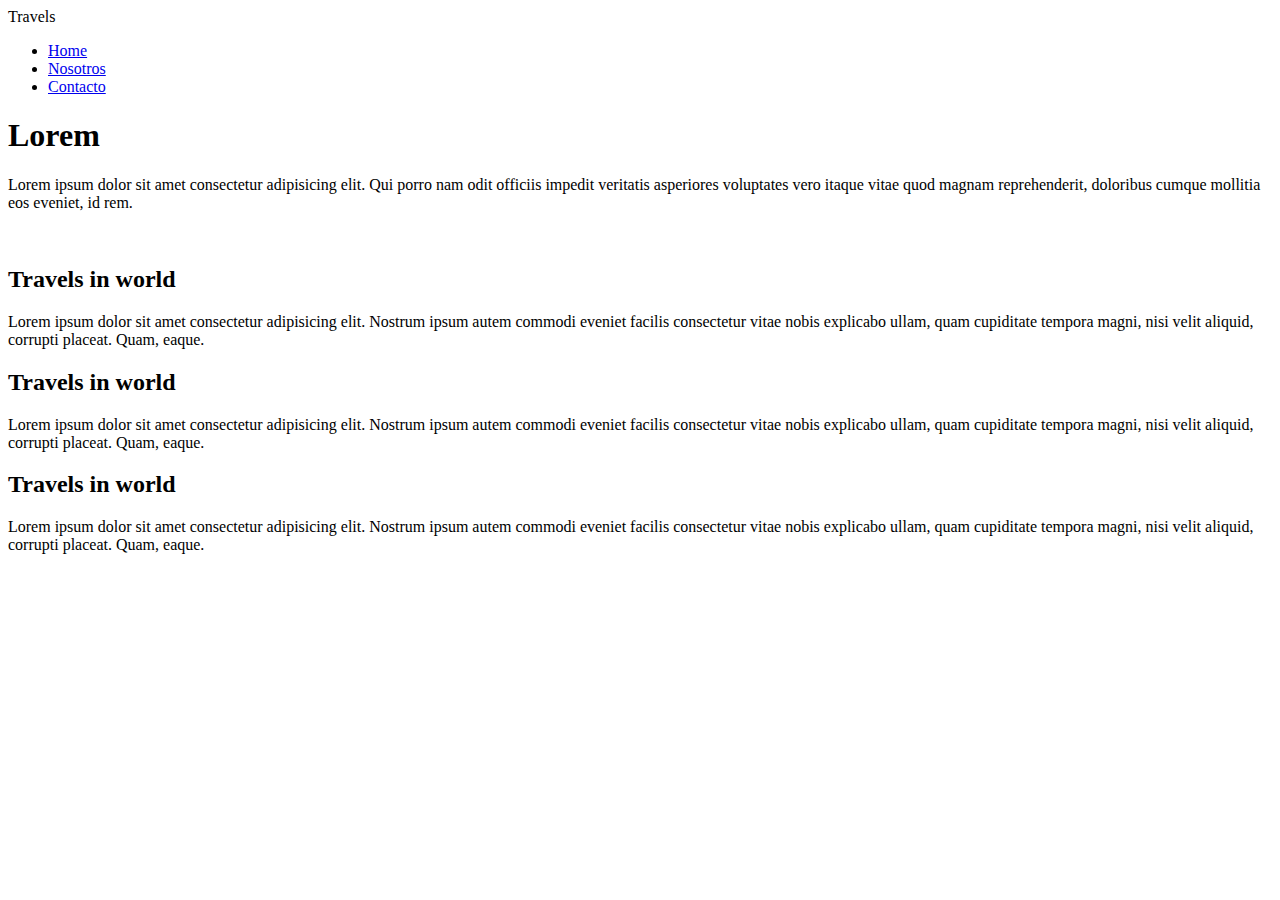
==== practicaFlexbos.html @ 15ce8956 "iniciando proyecto practica con flex-box y css" ====
<!DOCTYPE html>
<html lang="en">
<head>
    <meta charset="UTF-8">
    <meta http-equiv="X-UA-Compatible" content="IE=edge">
    <meta name="viewport" content="width=device-width, initial-scale=1.0">
    <title>Practica con flex-box</title>
    
    <!-- link Font awesome -->
    <link rel="stylesheet" href="https://cdnjs.cloudflare.com/ajax/libs/font-awesome/6.1.1/css/all.min.css" integrity="sha512-KfkfwYDsLkIlwQp6LFnl8zNdLGxu9YAA1QvwINks4PhcElQSvqcyVLLD9aMhXd13uQjoXtEKNosOWaZqXgel0g==" crossorigin="anonymous" referrerpolicy="no-referrer" />
    <!-- link css -->
    <link rel="stylesheet" href="/css/practicaFlexbox.css">


</head>
<body>
    

 <nav class="navbar">
    <div class="container">
        <div class="logo">Travels </div>
        <ul class="nav">
            <li><a href="#">Home</a></li>
            <li><a href="#">Nosotros</a></li>
            <li><a href="#">Contacto</a></li>
        </ul>
    </div>
 </nav>

 <header class="header">
    <div class="container">
        <div>
            <h1>Lorem</h1>
            <p>Lorem ipsum dolor sit amet consectetur adipisicing elit. Qui porro nam odit officiis impedit veritatis asperiores voluptates vero itaque vitae quod magnam reprehenderit, doloribus cumque mollitia eos eveniet, id rem.</p>
        </div>

        <img src="/images/undraw_traveling_rmat.svg" alt="">
    </div>
 </header>

 <section class="boxes">
    <div class="container">

        <div class="box">
            <h2><i class="fa-solid fa-map-location-dot"></i>Travels in world</h2>
            <p>Lorem ipsum dolor sit amet consectetur adipisicing elit. Nostrum ipsum autem commodi eveniet facilis consectetur vitae nobis explicabo ullam, quam cupiditate tempora magni, nisi velit aliquid, corrupti placeat. Quam, eaque.</p>
        </div>

        <div class="box">
            <h2><i class="fa-solid fa-plane"></i></i>Travels in world</h2>
            <p>Lorem ipsum dolor sit amet consectetur adipisicing elit. Nostrum ipsum autem commodi eveniet facilis consectetur vitae nobis explicabo ullam, quam cupiditate tempora magni, nisi velit aliquid, corrupti placeat. Quam, eaque.</p>
        </div>

        <div class="box">
            <h2><i class="fa-solid fa-suitcase-rolling"></i>Travels in world</h2>
            <p>Lorem ipsum dolor sit amet consectetur adipisicing elit. Nostrum ipsum autem commodi eveniet facilis consectetur vitae nobis explicabo ullam, quam cupiditate tempora magni, nisi velit aliquid, corrupti placeat. Quam, eaque.</p>
        </div>
    </div>
 </section>

</body>
</html>
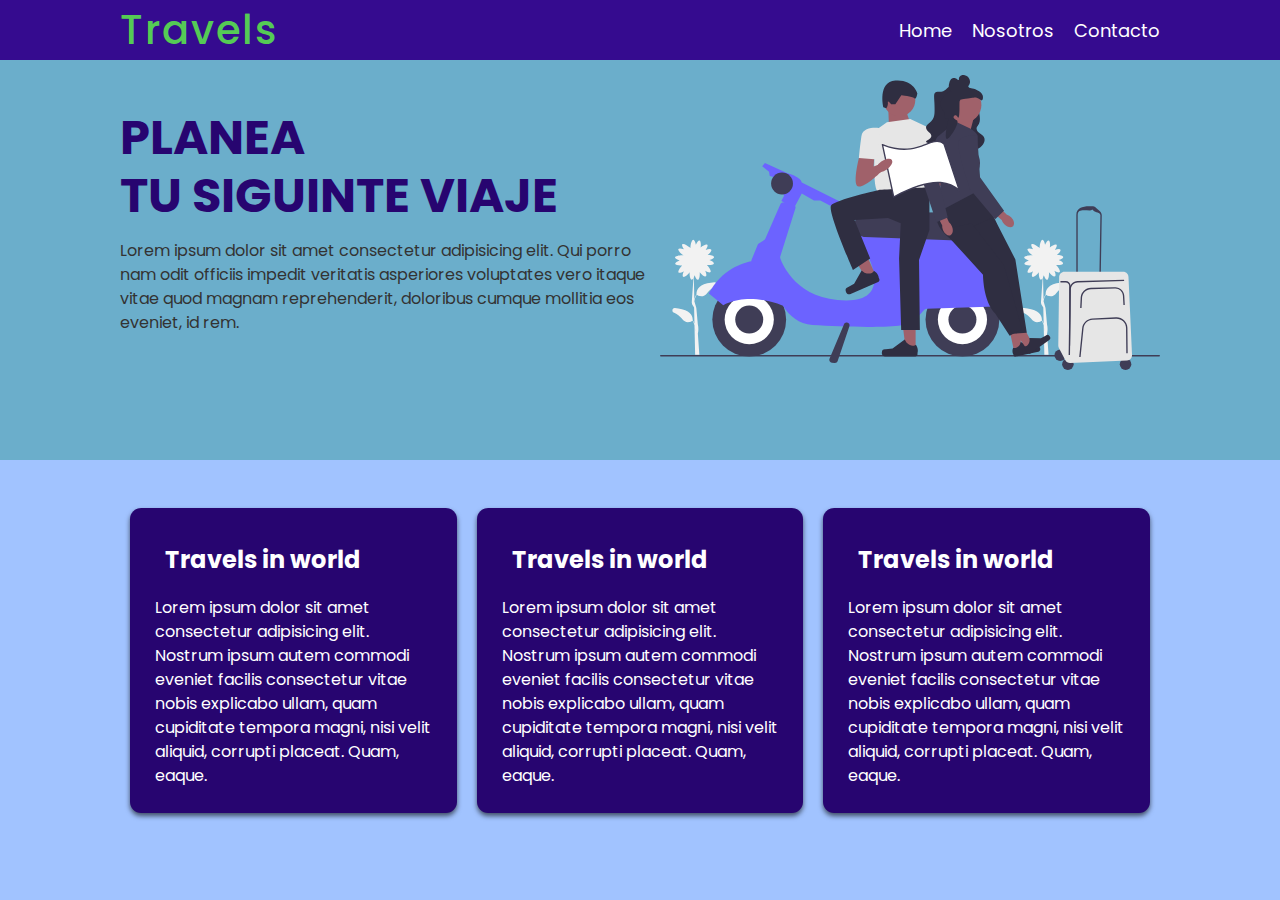
==== commit 3867a9c7: "terminando estilo" ====
--- a/practicaFlexbos.html
+++ b/practicaFlexbos.html
@@ -30,11 +30,11 @@
  <header class="header">
     <div class="container">
         <div>
-            <h1>Lorem</h1>
+            <h1>Planea <br> tu siguinte viaje</h1>
             <p>Lorem ipsum dolor sit amet consectetur adipisicing elit. Qui porro nam odit officiis impedit veritatis asperiores voluptates vero itaque vitae quod magnam reprehenderit, doloribus cumque mollitia eos eveniet, id rem.</p>
         </div>
 
-        <img src="/images/undraw_traveling_rmat.svg" alt="">
+        <img src="/images/traveling.svg" alt="">
     </div>
  </header>
 
--- a/css/practicaFlexbox.css
+++ b/css/practicaFlexbox.css
@@ -0,0 +1,133 @@
+/* font family */
+@import url('https://fonts.googleapis.com/css2?family=Poppins:ital,wght@0,200;0,400;0,500;0,600;0,700;0,800;1,400&display=swap');
+
+
+/* reset */
+*{
+    margin: 0;
+    padding: 0;
+    box-sizing: border-box;
+}
+
+body{
+    font-family: serif;
+    font-family: 'Poppins', sans-serif;
+    font-size: 16px;
+    line-height: 1.5;
+    color: #333;
+    background-color: #a1c3ff;
+}
+
+/* estilo generales o utilidades */
+img{
+    max-width: 100%;
+}
+a{
+    text-decoration: none;
+}
+li{
+    list-style-type: none;
+}
+
+h1,h2{
+    margin-bottom: 15px;
+}
+
+.container{
+    max-width: 1100px;
+    margin-left: auto;
+    margin-right: auto;
+    padding: 0 30px;
+}
+
+
+
+/* estilo navbar */
+nav{
+    background: #350b8f;
+    height: 60px;
+}
+
+nav .container{
+    display: flex;
+    justify-content: space-between;
+    align-items: center;
+}
+
+
+nav .logo{
+    color: #55cb55;
+    font-size: 2.5rem;
+    font-weight: 500;
+    letter-spacing: 2px;
+}
+
+.navbar .container .nav{
+    display: flex;
+    justify-content: space-between;
+       
+}
+.navbar li{
+    margin-left: 20px;
+}
+
+.navbar  a{
+   color: white;
+   font-size: 18px;  
+}
+.navbar  a:hover{
+    color: #88d288;
+    transition: .2s ease-in;
+}
+
+
+/* estilo header */
+.header{
+    background-color: #6baecb;
+    min-height: 400px;
+}
+
+header h1{
+    font-size: 3rem;
+    font-weight: bold;
+    line-height: 1.2;
+    padding-top: 15px;
+    text-transform: uppercase;
+    color: #270570;
+}
+
+header img{
+    max-width: 500px;
+    display: block;
+    padding-top: 15px;
+}
+
+header .container{
+    display: flex;
+    align-items: center;
+    justify-content: space-between;
+}
+
+/* estilo boxes */
+
+.boxes .container{
+    display: flex;
+    justify-content: space-between;
+    padding-top: 28px;
+
+}
+.boxes .container .box{
+    flex-grow: 1;
+    background-color: #270570;
+    color: white;
+    text-align: left;
+    margin: 20px 10px;
+    border-radius: .7rem;
+    padding: 25px;
+    box-shadow: 0 3px 5px rgba(0, 0, 0, 0.6);
+}
+
+.box i{
+    margin-right: 10px;
+    font-size: 2rem;
+}